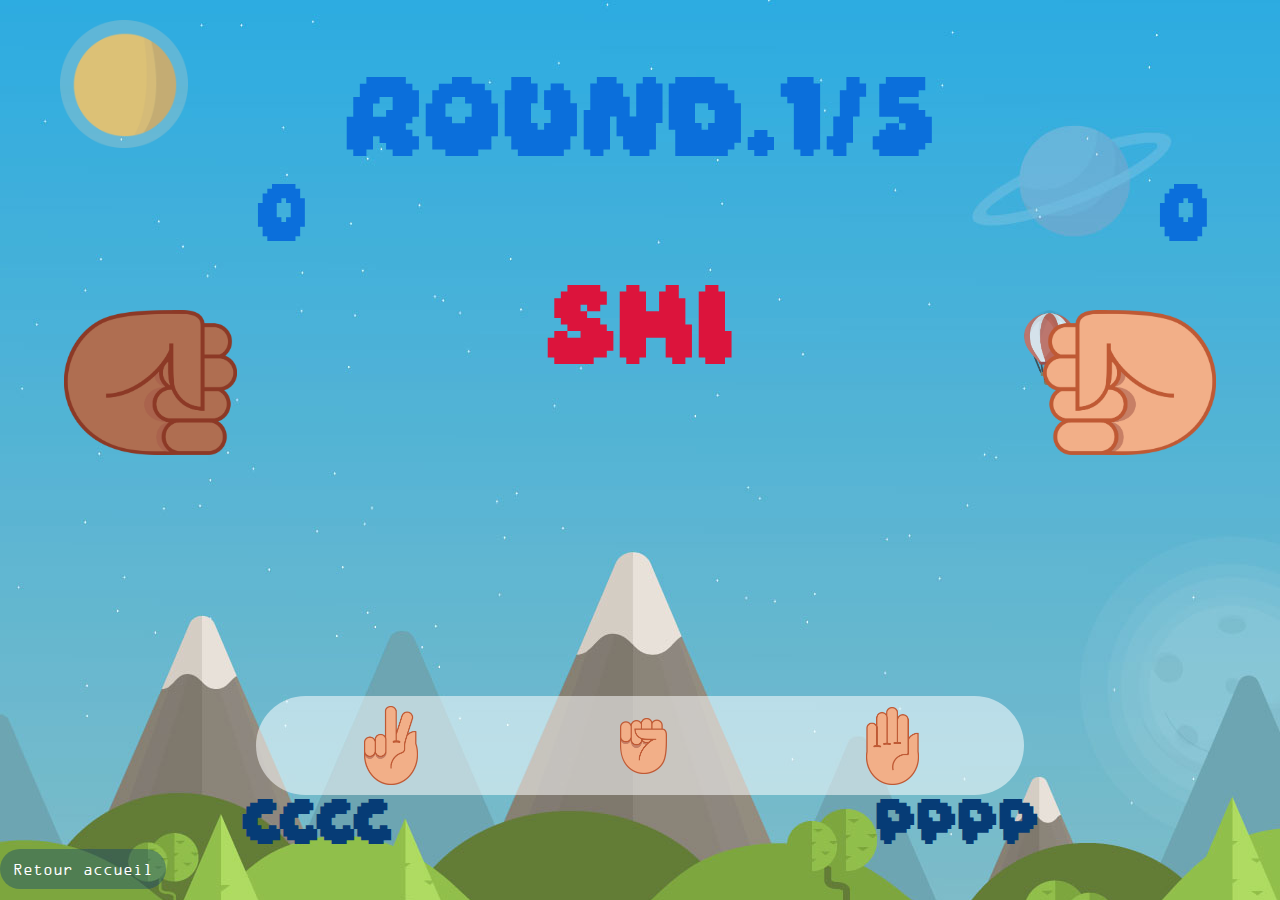
==== jeu.html @ 0fb6f9eb "first" ====
<!DOCTYPE html>
<html lang="fr">

<head>
    <meta charset="UTF-8">
    <meta http-equiv="X-UA-Compatible" content="IE=edge">
    <meta name="viewport" content="width=device-width, initial-scale=1.0">
    <title>Shi fu mi game</title>
    <link rel="stylesheet" href="assets/css/style.css" />
</head>

<body>
    <!------------------Nuages --------------------->

    <div class="element-cloud">
        <div id="cloud-1">
            <img src="assets/img/Nuage 1.png" alt="Illustration nuage">
        </div>
        <div id="cloud-2">
            <img src="assets/img/Nuage 2.png" alt="Illustration nuage">
        </div>
        <div id="cloud-3">
            <img src="assets/img/Nuage 3.png" alt="Illustration nuage">
        </div>
        <div id="cloud-4">
            <img src="assets/img/Nuage 4.png" alt="Illustration nuage">
        </div>
        <div id="cloud-6">
            <img src="assets/img/Nuage 6.png" alt="Illustration nuage">
        </div>
        <div id="cloud-7">
            <img src="assets/img/Nuage 7.png" alt="Illustration nuage">
        </div>
    </div>

    <!------------------------Round--------------------------->
    <div class="round">
        <p>Round.</p>
        <p></p>/<p></p>
    </div>
    <div id="timer" class="round"></div>

    <!----------------------------Score---------------------------->
    <div class="scores">
        <div id="left-score">
            <p>1</p>
        </div>
        <div id="right-score">
            <p>2</p>
        </div>
    </div>

    <!-------------------- Montgolfière ----------------->
    <div id="hot-balloon">
        <img src="assets/img/montgolfiere.png" alt="illustration montgolfiere">
    </div>


    <!---------------------Poings---------------------------->
    <div class="fist">
        <div id="left-fist">
            <img src="assets/img/Attente poing.png" alt="illustration poing">
        </div>
        <div id="right-fist">
            <img src="assets/img/Attente poing2.png" alt="Illustration poing">
        </div>
    </div>

    <!------------------------ Soleil ------------------->
    <div id="sun">
        <img src="assets/img/Soleil.png" alt="Illustration d'un Soleil">
    </div>

    <!-------------------Shi-fu-mi----------------------->
    <div class="selector">
        <div id="cisors">
            <img src="assets/img/cisors.png" alt="ciseaux illustrations" class="selection cisors">
        </div>
        <div id="stone">
            <img src="assets/img/stone.png" alt="pierre illustrations" class="selection stone">
        </div>
        <div id="paper">
            <img src="assets/img/paper.png" alt="feuille illustrations" class="selection paper">
        </div>
    </div>

    <section id="statistics">
        <p class="computer-stats">CCCC</p>
        <p class="player-stats">PPPP</p>
    </section>

    <button class="rules-button back-Home" id="open-modale">Retour accueil</button>

    <script src="./assets/js/script.js"></script>
</body>

</html>
---- assets/css/style.css ----
@font-face {
    font-family: 'ocr_a_extendedregular';
    src: url('../text/ocraext-webfont.woff2') format('woff2'),
        url('../text/ocraext-webfont.woff') format('woff');
    font-weight: normal;
    font-style: normal;

}

@font-face {
    font-family: 'daydreamthin';
    src: url('../text/daydream-webfont.woff2') format('woff2'),
        url('../text/ocraext-webfont.woff') format('woff');
    font-weight: normal;
    font-style: normal;
}

* {
    margin: 0;
    padding: 0;
    box-sizing: border-box;
    scroll-behavior: unset;
}

img {
    width: 20%;
}

body {
    background-image: url(../img/Background-Shifumi.jpg);
    background-position: center;
    height: 100vh;
    /* background-size: cover; */
    background-repeat: no-repeat;
    overflow: hidden;
}

#background {
    display: flex;
    flex-direction: column;
    align-items: center;
    justify-content: center;
}

#background h1 {
    font-family: 'Daydreamthin', sans-serif;
    font-size: 100px;
    color: #063c76;
}

.start-button {
    font-family: 'ocr_a_extendedregular';
    margin-bottom: 4%;
    font-size: 60px;
    background-color: #063c765f;
    color: white;
    border: none;
    width: 450px;
    border-radius: 40px;
    height: 80px;
    cursor: pointer;
}

.start-button:hover {
    background-color: #063c76;
}

#rules {
    text-align: center;
    font-family: 'ocr_a_extendedregular';
    ;
    position: absolute;
    padding: 3%;
    font-size: x-large;
    display: none;
    width: 70%;
    height: 550px;
    border-radius: 30px;
    background-color: white;
}

#rules h2 {
    margin-bottom: 20px;
    text-align: center;
}

#rules p {
    text-align: justify;
}

/* ------ Bouton qui permet d'afficher les règles */
.rules-button {
    font-size: medium;
    font-family: 'ocr_a_extendedregular';
    color: #063c76;
    background-color: #063c765f;
    border: none;
    border-radius: 40px;
    height: 40px;
    width: 13%;
    cursor: pointer;
    color: white;
}

.rules-button:hover {
    background-color: #063c76;
}

.close-button {
    margin-top: 50px;
    font-family: 'ocr_a_extendedregular';
    font-size: 18px;
    color: #063c76;
    background-color: #063c7631;
    border: none;
    border-radius: 45px;
    height: 40px;
    width: 23%;
    cursor: pointer;
}

.close-button:hover {
    background-color: #063c76;
    color: white;
}

/* ----------------------Nuages------------------- */
.element-cloud {
    padding-top: 30%;
    position: relative;
    transform: translateX(-25%);
    width: 40%;
    padding: 20px;
}

#cloud-1 {
    animation: float 20s linear 0s infinite;
}

#cloud-2 {
    animation: float 24s linear 2s infinite;
}

#cloud-3 {
    animation: float 34s linear 6s infinite;
}

#cloud-4 {
    animation: float 29s linear 3s infinite;
}

#cloud-6 {
    animation: float 32s linear 9s infinite;
}

#cloud-7 {
    animation: float 20s linear 4s infinite;
}

@keyframes float {
    0% {
        transform: translateX(-100%);
    }

    100% {
        transform: translateX(100vw);
    }
}

/* ----------Montgolfière---------------------- */
#hot-balloon {
    display: flex;
    width: 20%;
    float: right;
    padding-top: 5%;
    transform: translatey(0px);
    animation: floating 6s ease-in-out infinite;
}

@keyframes floating {
    0% {
        transform: translatey(0px);
    }

    50% {
        transform: translatey(-20px);
    }

    100% {
        transform: translatey(0px);
    }
}

/* -------------------------Round---------------------------- */
.round {
    font-family: 'daydreamthin';
    color: #0B6FDB;
    display: flex;
    justify-content: center;
    font-size: 70px;
    margin-top: -15%;
}

#timer {
    margin-top: 9%;
    color: crimson;
}

/* ---------------------------Scores------------------------- */
.scores {
    display: flex;
    font-family: 'daydreamthin';
    color: #0B6FDB;
    font-size: 50px;
    margin-top: -15%;
    margin-left: 20%;
    margin-right: 20%;
    /* position: absolute; */
}

#statistics {
    font-family: 'Daydreamthin', sans-serif;
    display: flex;
    justify-content: space-around;
    font-size: 40px;
    color: #063c76;
}

#right-score {
    padding-left: 850px;
}

/* -----------------------Poings---------------------------- */
.fist {
    display: flex;
    position: absolute;
    margin-left: 5%;
    margin-right: 5%;
    z-index: 0;
    justify-content: space-evenly;
    margin-top: 5%;
}

#right-fist {
    text-align: right;
}

.fist img {
    width: 30%;
}

/* ----------------Soleil------------------------ */
#sun {
    height: 50vh;
}

#sun img {
    width: 10%;
    top: 20px;
    position: fixed;
    margin-left: 60px;
    animation: breathing 5s ease-out infinite normal;
}

@keyframes breathing {
    0% {
        -webkit-transform: scale(0.9);
        transform: scale(0.9);
    }

    25% {
        -webkit-transform: scale(1);
        transform: scale(1);
    }

    60% {
        -webkit-transform: scale(0.9);
        transform: scale(0.9);
    }

    100% {
        -webkit-transform: scale(0.9);
        transform: scale(0.9);
    }
}

@keyframes breathing {
    0% {
        -webkit-transform: scale(0.9);
        -ms-transform: scale(0.9);
        transform: scale(0.9);
    }

    25% {
        -webkit-transform: scale(1);
        -ms-transform: scale(1);
        transform: scale(1);
    }

    60% {
        -webkit-transform: scale(0.9);
        -ms-transform: scale(0.9);
        transform: scale(0.9);
    }

    100% {
        -webkit-transform: scale(0.9);
        -ms-transform: scale(0.9);
        transform: scale(0.9);
    }
}

/* -----------------Choix pierre feuille---------- */
.selector {
    display: flex;
    align-items: center;
    background-color: #ffffff88;
    border-radius: 70px;
    margin-left: 20%;
    margin-right: 20%;
    padding-top: 10px;
    padding-bottom: 10px;
}

.selector img {
    margin: auto;
    display: flex;
    width: 20%;
    animation: breathing 5s ease-out infinite normal;
}

/* @media screen and (min-width: 996px) and (max-width: 1300px) {
    #background h1 {
        font-size: 80px;
    }
    .start-button {
        width: 350px;
        font-size: 50px;
        margin-bottom: 10%;
    }
    .rules-button {
        width: 20%;
        height: 40px;
    }
    #rules {
        height: 420px;
        width: 80%;
        font-size: large;
    }
    .close-button {
        width: 40%;
    }
    .fist img {
        width: 30%;
    }
    .selector {
        width: 60%;
        margin: auto;
    }
    .selector img {
        width: 30%;
    }
} */
/* @media screen and (min-width: 701px) and (max-width: 995px) {
    #background h1 {
        font-size: 80px;
    }
    .start-button {
        width: 300px;
        font-size: 50px;
        margin-bottom: 10%;
    }
    .rules-button {
        width: 30%;
        height: 40px;
    }
    #rules {
        height: 460px;
        width: 90%;
        font-size: large;
    }
    .close-button {
        width: 40%;
    }
    .fist img {
        width: 40%;
    }
    .selector {
        width: 70%;
        margin: auto;
    }
    .selector img {
        width: 30%;
    }
}
@media screen and (min-width: 460px) and (max-width: 700px) {
    #background h1 {
        font-size: 60px;
    }
    .start-button {
        width: 300px;
        font-size: 50px;
        margin-bottom: 10%;
    }
    .rules-button {
        width: 30%;
        height: 40px;
    }
    #rules {
        height: 500px;
        width: 90%;
        font-size: medium;
    }
    .close-button {
        width: 40%;
    }
    .fist img {
        width: 40%;
    }
    .round {
        font-size: 40px;
        position: absolute;
        margin-top: -15%;
    }
    .selector img {
        width: 40%;
    }
    .selector {
        width: 90%;
        margin: auto;
    }
} */
@media screen and (min-width: 320px) and (max-width: 459px) {
    #background h1 {
        font-size: 45px;
    }

    .start-button {
        width: 300px;
        height: 60px;
        font-size: 45px;
        margin-top: 30%;
        margin-bottom: 20%;
    }

    .rules-button {
        width: 50%;
        height: 50px;
    }

    #rules {
        font-size: x-small;
        width: 95%;
        height: 600px;
        font-size: 15px;
    }

    .close-button {
        width: 70%;
        height: 50px;
    }

    #sun img {
        width: 25%;
    }

    .element-cloud {
        display: none;
    }

    .fist img {
        margin-top: 80%;
        width: 70%;
    }

    .round {
        margin-top: 30%;
        font-size: 40px;
    }

    .scores {
        display: flex;
        justify-content: space-around;
        font-size: 20px;
        margin-top: 1%;
    }

    #right-score {
        padding-left: 0px;
    }

    .selector img {
        width: 40%;
    }

    .selector {
        width: 90%;
        margin: auto;
    }

    body {
        background-image: url(../img/Background-ciel-bleu-version-mobile.jpg);
        background-position: center;
        height: 100vh;
        /* background-size: cover; */
        background-repeat: no-repeat;
        overflow: hidden;
    }
}

/* @media screen and  (max-width: 319px) {
    #background h1 {
        font-size: 25px;
    }
    .start-button {
        width: 150px;
        height: 50px;
        font-size: 25px;
        margin-top: 30%;
        margin-bottom: 20%;
    }
    .rules-button {
        width: 50%;
        height: 40px;
    }
    #rules {
        font-size: small;
        width: 95%;
        height: 350px;
        font-size: 10px;
    }
    .close-button {
        width: 70%;
        height: 50px;
    }
    .selector {
        width: 80%;
        margin: auto;
    }
    .round {
        margin: auto;
        margin-left: 0;
    }
} */
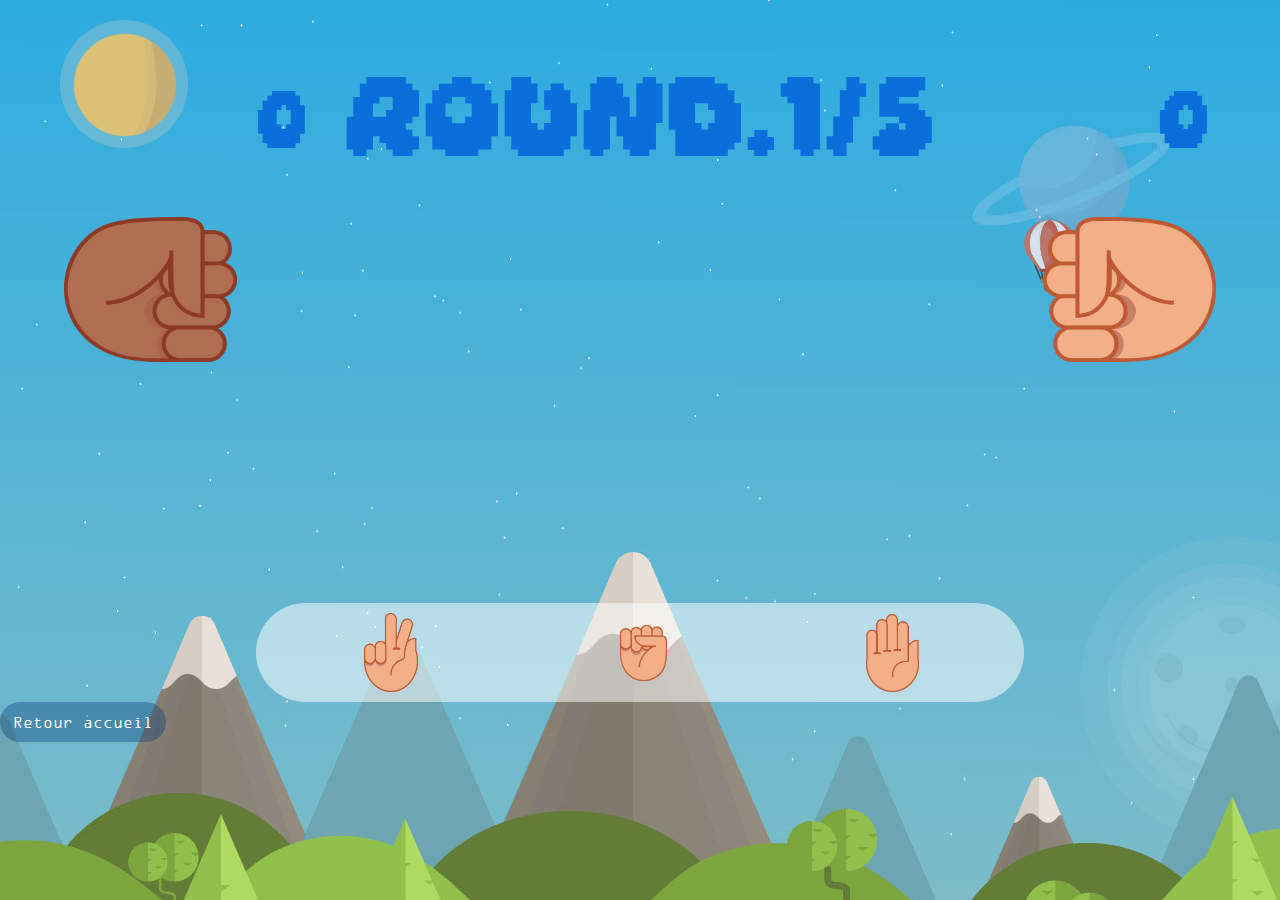
==== commit dc4685cf: "correction" ====
--- a/jeu.html
+++ b/jeu.html
@@ -49,6 +49,10 @@
             <p>2</p>
         </div>
     </div>
+    <section id="statistics">
+        <p class="computer-stats">CCCC</p>
+        <p class="player-stats">PPPP</p>
+    </section>
 
     <!-------------------- Montgolfière ----------------->
     <div id="hot-balloon">
@@ -84,10 +88,6 @@
         </div>
     </div>
 
-    <section id="statistics">
-        <p class="computer-stats">CCCC</p>
-        <p class="player-stats">PPPP</p>
-    </section>
 
     <button class="rules-button back-Home" id="open-modale">Retour accueil</button>
 
--- a/assets/css/style.css
+++ b/assets/css/style.css
@@ -220,7 +220,7 @@
 
 #statistics {
     font-family: 'Daydreamthin', sans-serif;
-    display: flex;
+    display: none;
     justify-content: space-around;
     font-size: 40px;
     color: #063c76;
